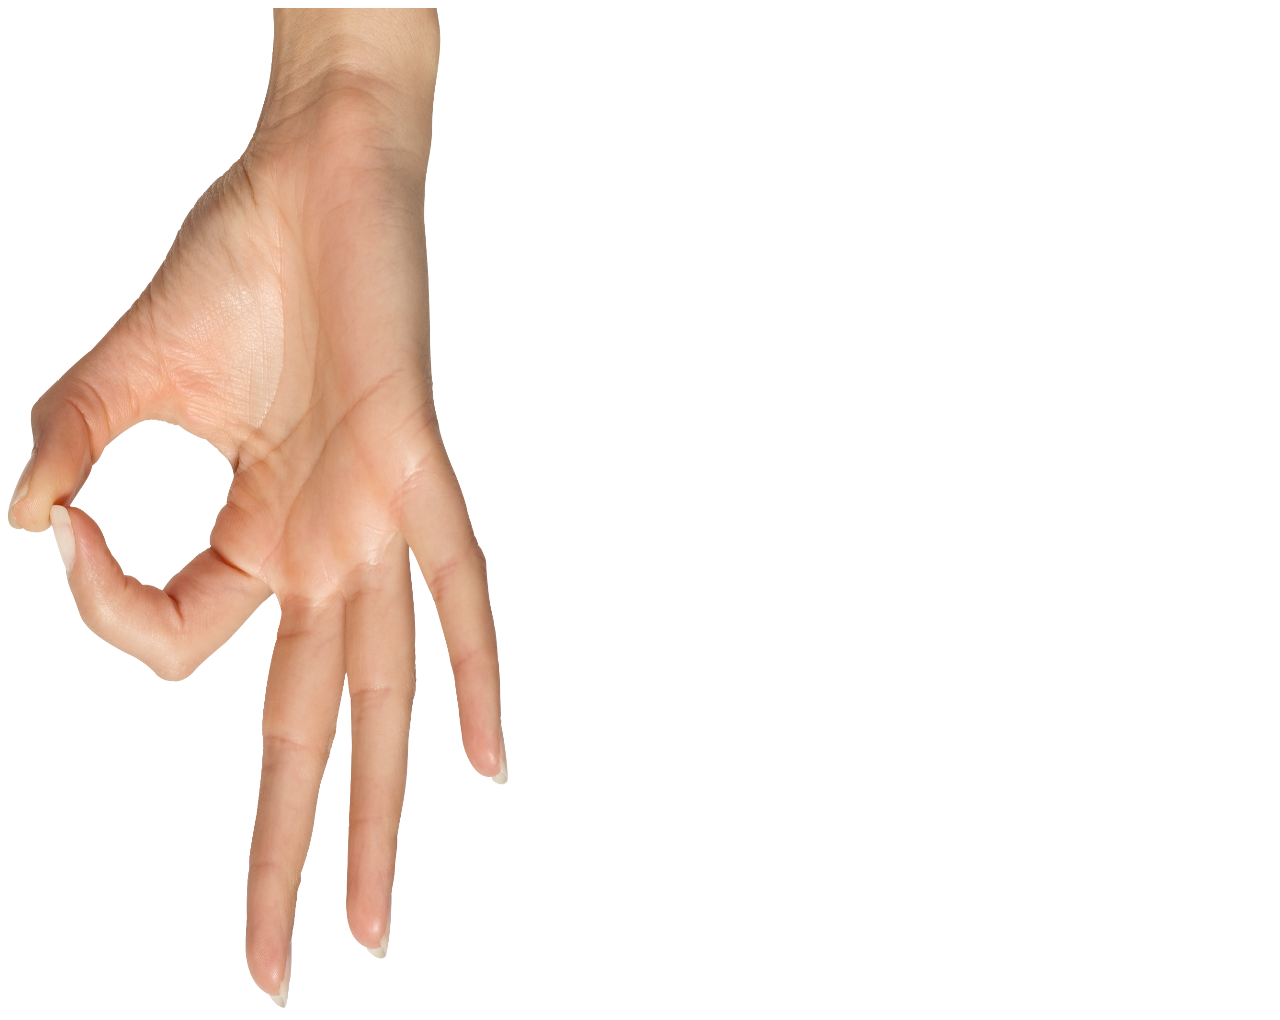
==== FED Assignemnt/index.html @ 5046d383 "hello" ====
﻿<!DOCTYPE html>

<html lang="en" xmlns="http://www.w3.org/1999/xhtml">
<head>
    <meta charset="utf-8" />
    <title></title>
    <link rel="stylesheet" href="/Darren/css/indexstyles.css" />
    <script src="https://www.w3schools.com/lib/w3.js"></script>

</head>
<body>
    <div w3-include-html="header.html" id="fk"></div>

    <script>
        w3.includeHTML();
    </script>

    <div id="start">
    </div>
    <div id="filler">
        <img src="Darren/images/sike.png" width="500" height="1000"/>
    </div>
</body>
</html>
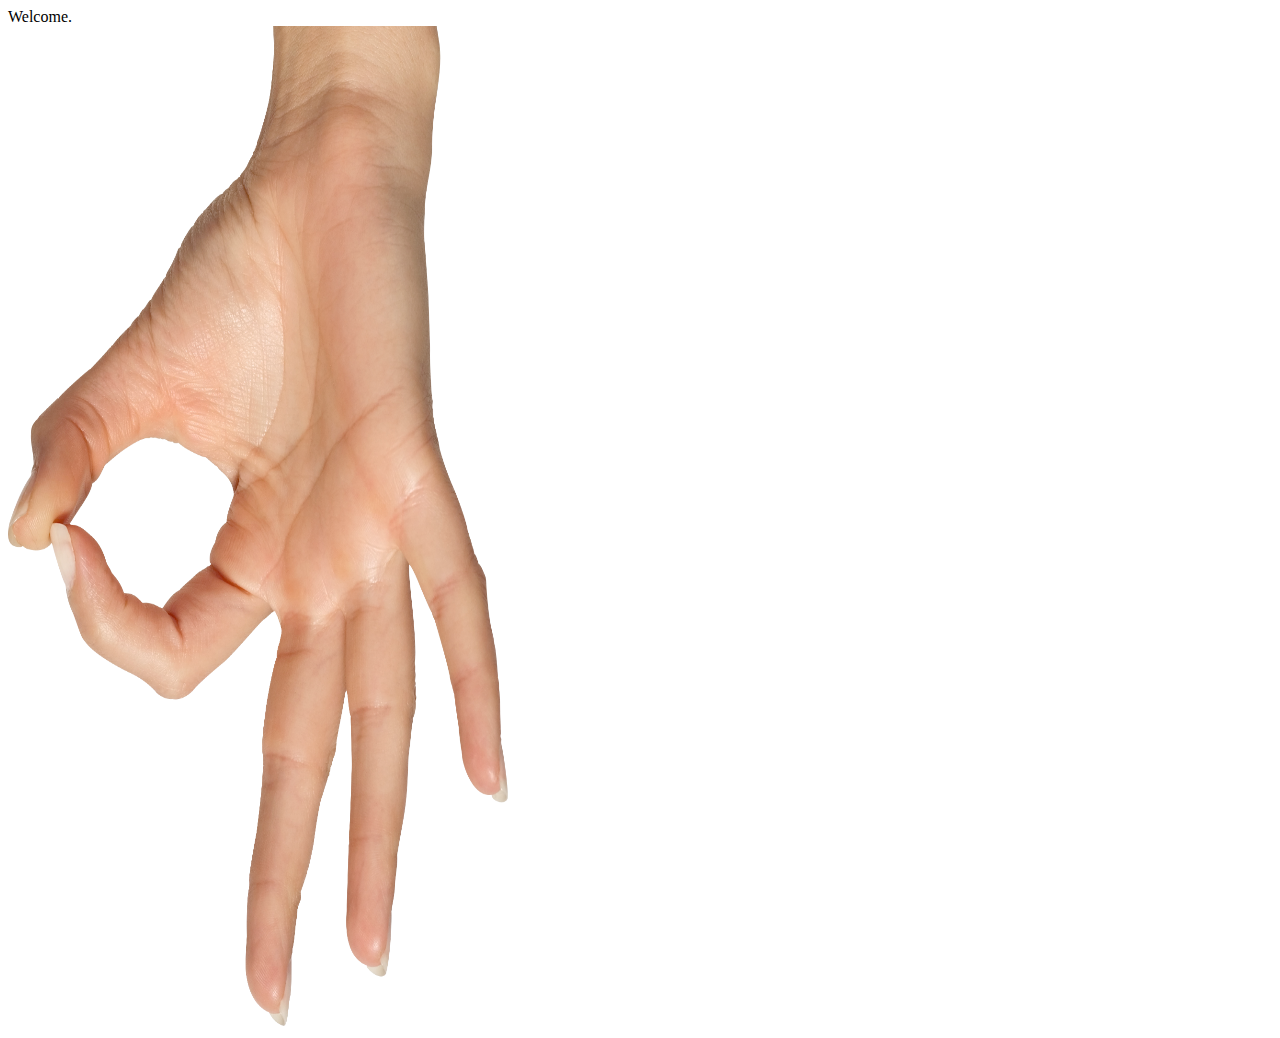
==== commit 697d8b75: "changed overall theme to white" ====
--- a/FED Assignemnt/index.html
+++ b/FED Assignemnt/index.html
@@ -16,6 +16,7 @@
     </script>
 
     <div id="start">
+        <div id="imageText">Welcome.</div>
     </div>
     <div id="filler">
         <img src="Darren/images/sike.png" width="500" height="1000"/>
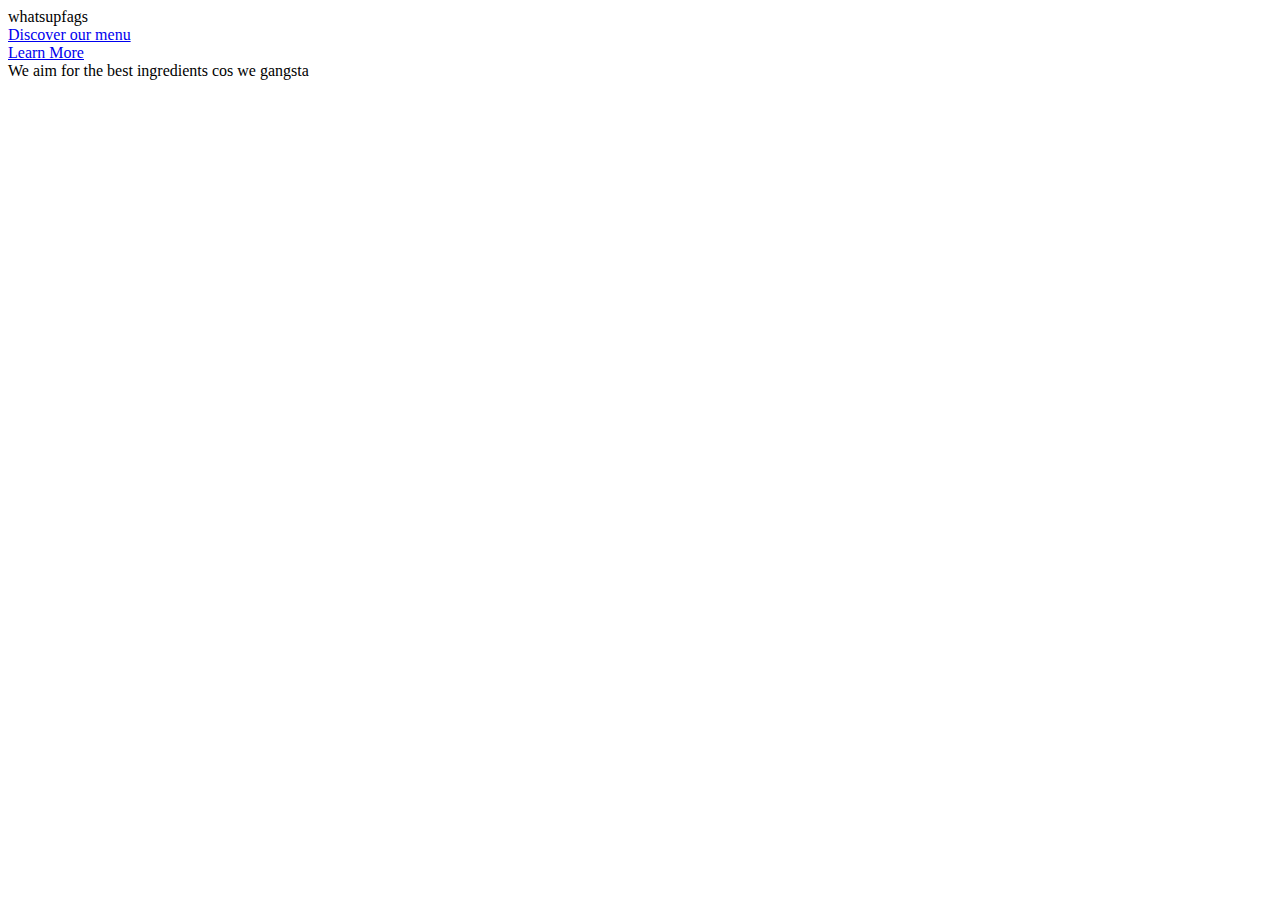
==== commit f5708b8a: "changed some backgrounds changed main page" ====
--- a/FED Assignemnt/index.html
+++ b/FED Assignemnt/index.html
@@ -16,10 +16,21 @@
     </script>
 
     <div id="start">
-        <div id="imageText">Welcome.</div>
+        <div id="imageText">whatsupfags</div>
+        <a href="menu.html">
+            <div id="menu">
+                Discover our menu
+            </div>
+        </a>
+        <a href="aboutus.html">
+            <div id="learnmore">
+                Learn More
+            </div>
+        </a>
     </div>
     <div id="filler">
-        <img src="Darren/images/sike.png" width="500" height="1000"/>
+        We aim for the best ingredients cos we gangsta
+        <!--<img src="Darren/images/sike.png" width="500" height="1000" />-->
     </div>
 </body>
 </html>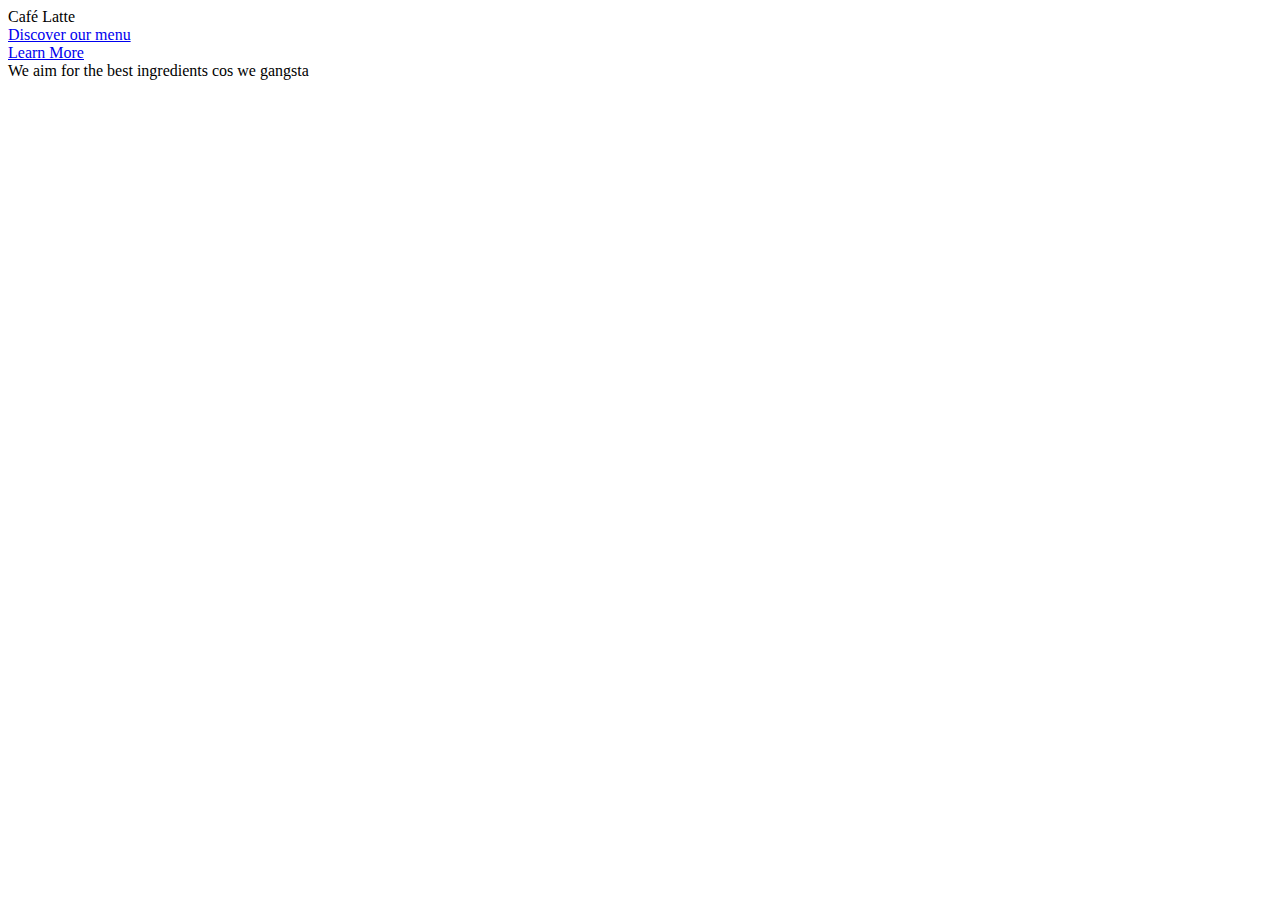
==== commit e1770cd5: "edited sidebar" ====
--- a/FED Assignemnt/index.html
+++ b/FED Assignemnt/index.html
@@ -1,5 +1,4 @@
 ﻿<!DOCTYPE html>
-
 <html lang="en" xmlns="http://www.w3.org/1999/xhtml">
 <head>
     <meta charset="utf-8" />
@@ -8,7 +7,7 @@
     <script src="https://www.w3schools.com/lib/w3.js"></script>
 
 </head>
-<body>
+<body onload="currentPage()">
     <div w3-include-html="header.html" id="fk"></div>
 
     <script>
@@ -16,13 +15,13 @@
     </script>
 
     <div id="start">
-        <div id="imageText">whatsupfags</div>
+        <div id="imageText">Café Latte</div>
         <a href="menu.html">
             <div id="menu">
                 Discover our menu
             </div>
         </a>
-        <a href="aboutus.html">
+        <a href="about.html">
             <div id="learnmore">
                 Learn More
             </div>
@@ -32,5 +31,6 @@
         We aim for the best ingredients cos we gangsta
         <!--<img src="Darren/images/sike.png" width="500" height="1000" />-->
     </div>
+    <script src="headerScript.js"></script>
 </body>
 </html>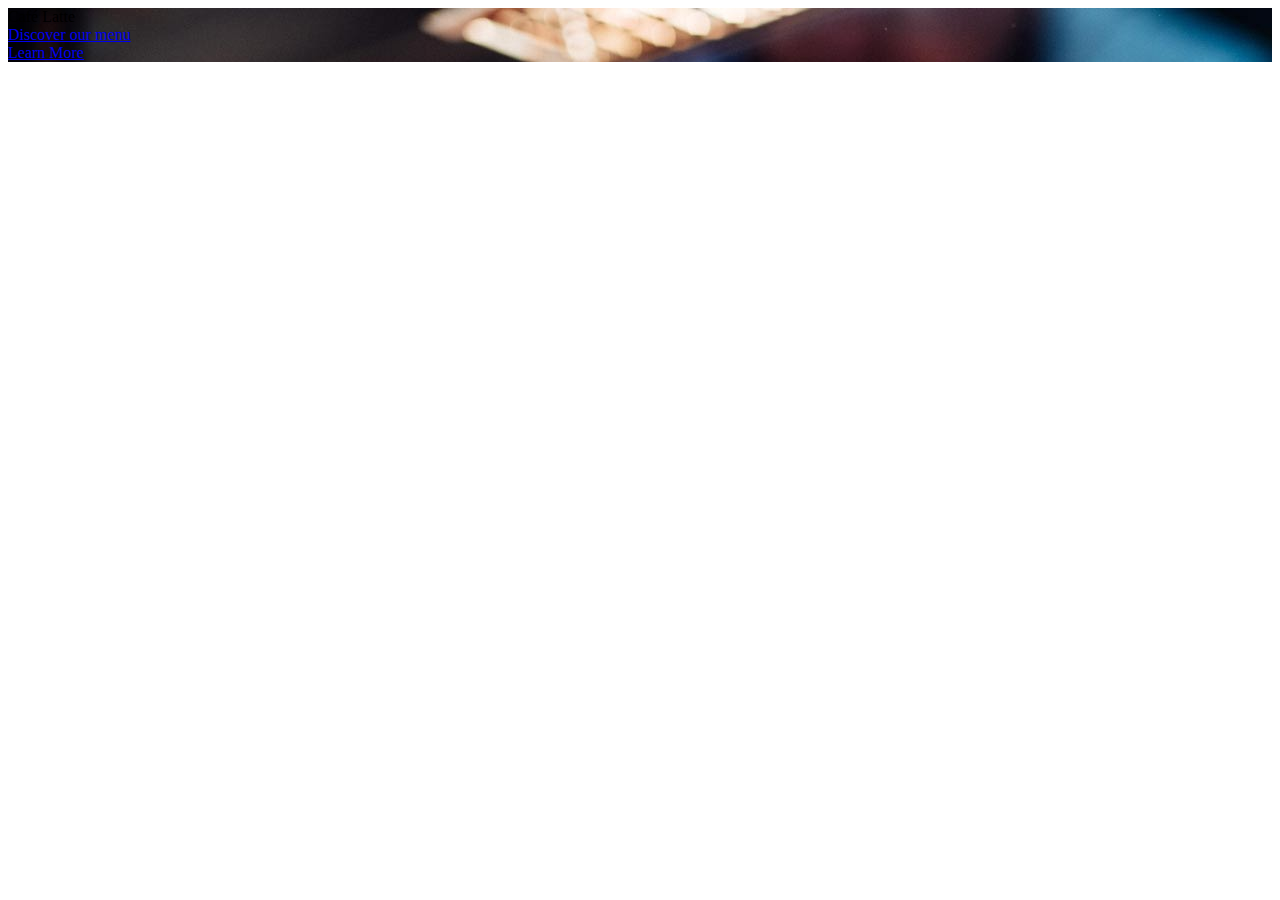
==== commit b4944a8a: "added slideshow for mainpage" ====
--- a/FED Assignemnt/index.html
+++ b/FED Assignemnt/index.html
@@ -8,13 +8,13 @@
 
 </head>
 <body onload="currentPage()">
-    <div w3-include-html="header.html" id="fk"></div>
+    <div w3-include-html="header.html" ></div>
 
     <script>
         w3.includeHTML();
     </script>
 
-    <div id="start">
+    <div id="slideshow">
         <div id="imageText">Café Latte</div>
         <a href="menu.html">
             <div id="menu">
@@ -27,10 +27,12 @@
             </div>
         </a>
     </div>
-    <div id="filler">
-        We aim for the best ingredients cos we gangsta
-        <!--<img src="Darren/images/sike.png" width="500" height="1000" />-->
-    </div>
+    <div class="navigation" id="circle1" onclick="firstimage()"></div>
+    <div class="navigation" id="circle2" onclick="secondimage()"></div>
+    <div class="navigation" id="circle3" onclick="thirdimage()"></div>
+    <div class="navigation" id="circle4" onclick="fourthimage()"></div>
+
     <script src="headerScript.js"></script>
+    <script src="Darren/js/indexScript.js"></script>
 </body>
 </html>